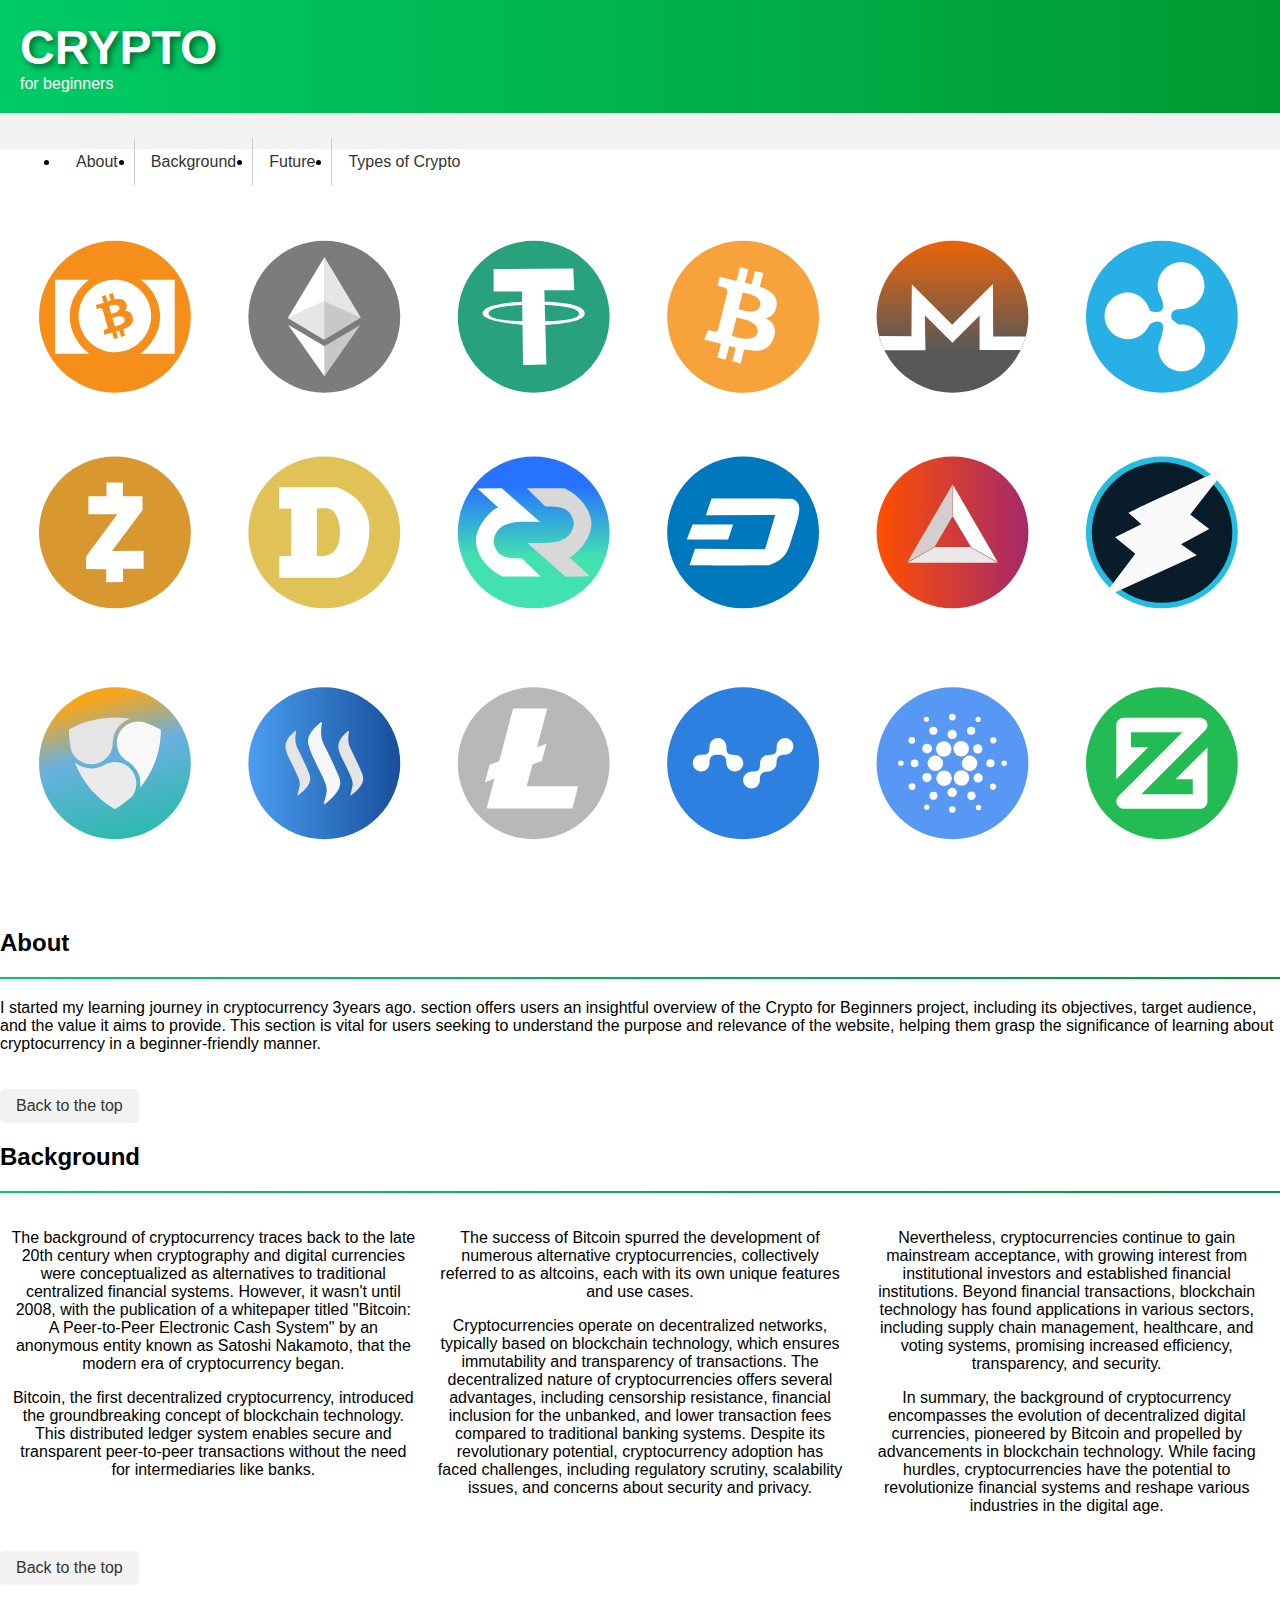
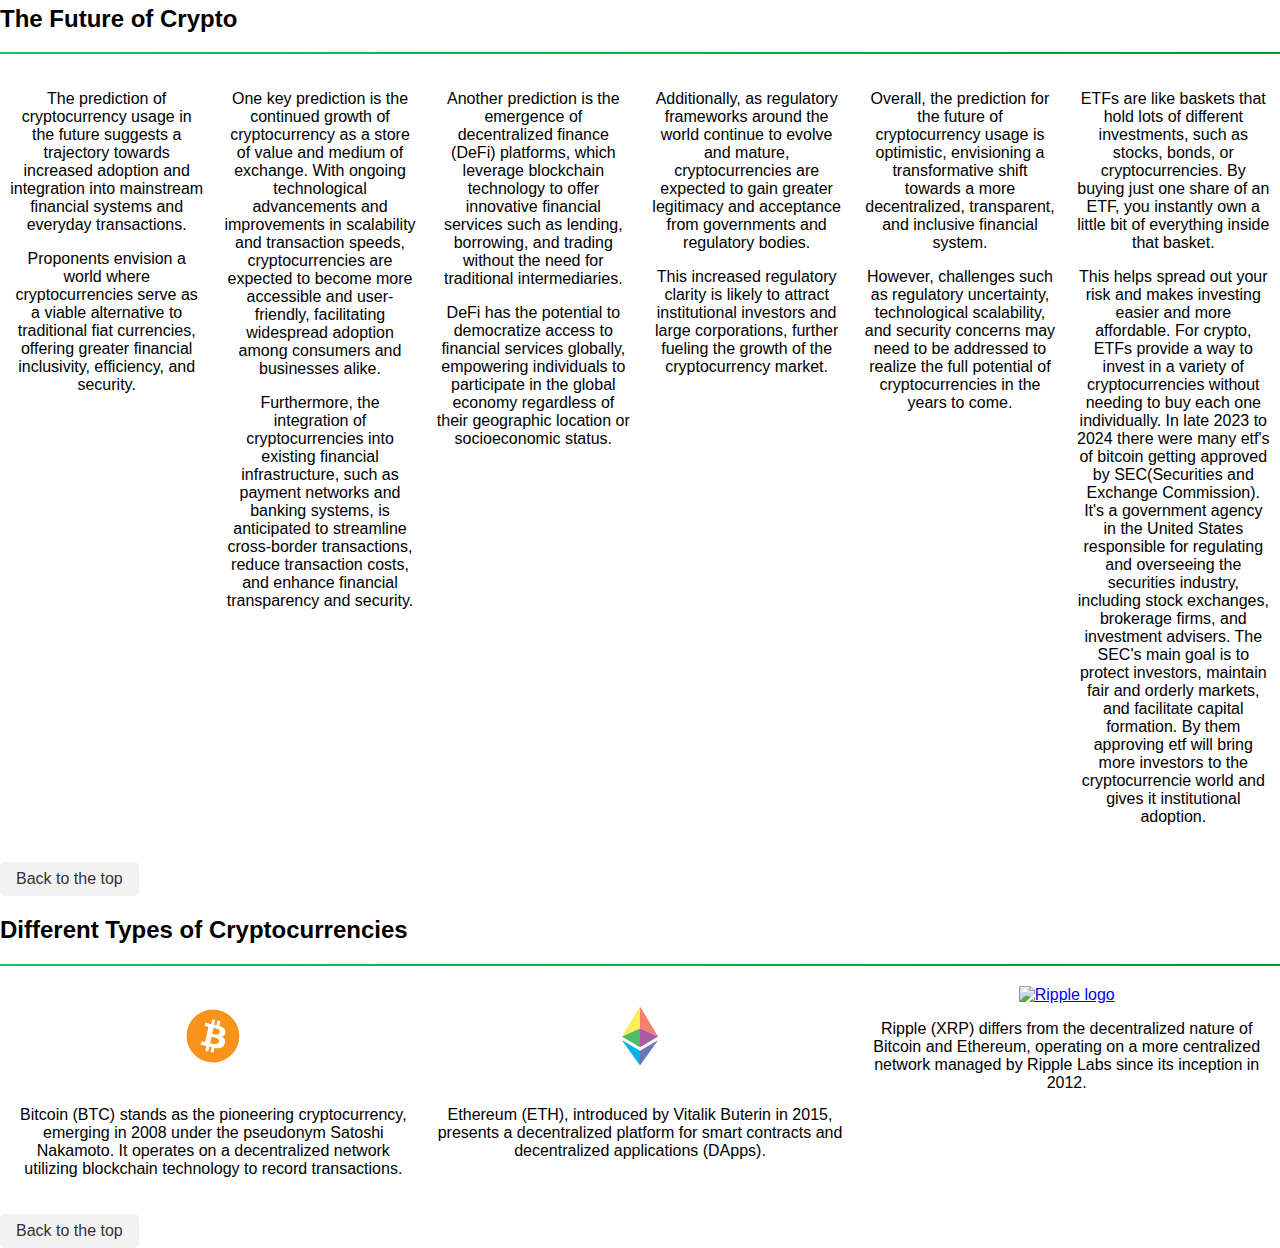
==== assets/index.html @ c7f54eec "Moved file to new folder and changed width and height of 2 images." ====
<!DOCTYPE html>
<html lang="en">
<head>
    <meta charset="UTF-8">
    <meta name="viewport" content="width=device-width, initial-scale=1.0">
    <title>Crypto For beginners</title>
    <link rel="stylesheet" type="text/css" href="styles.css"
</head>
<body>
    <header>
        <div class="headline" title="A quick guide to the world of cryptocurrency">CRYPTO</div>
        <div class="subheadline">for beginners</div>  
    </header>
    <nav>
        <ul>
            <li><a href="#about" title="A little about me">About</a></li>
            <li><a href="#background" title="The origin of crypto">Background</a></li>
            <li><a href="#future" title="The future of Crypto">Future</a></li>
            <li><a href="#types" title="Different types of cryptocurrencies">Types of Crypto</a></li>
          </ul>
    </nav>
    <img src="Cryptocurrenciesmainimage.svg" height="100%" width="100%" alt="Cryptocurrency Bitcoin"> <!--add image -->
  
    <div id="about">
        <h2>About</h2>
        <div class="underline"></div>
        <p>I started my learning journey in cryptocurrency 3years ago. section offers users an insightful overview of the Crypto for Beginners project, including its objectives, target audience, and the value it aims to provide. This section is vital for users seeking to understand the purpose and relevance of the website, helping them grasp the significance of learning about cryptocurrency in a beginner-friendly manner.</p>
        <a href="#" class="back-to-top">Back to the top</a>   
    </div>

    <div id="background">
        <h2>Background</h2>
        <div class="underline"></div>
        <div class="background-text">
          <div>
            <p>The background of cryptocurrency traces back to the late 20th century when cryptography and digital currencies were conceptualized as alternatives to traditional centralized financial systems. However, it wasn't until 2008, with the publication of a whitepaper titled "Bitcoin: A Peer-to-Peer Electronic Cash System" by an anonymous entity known as Satoshi Nakamoto, that the modern era of cryptocurrency began.</p>
            <p>Bitcoin, the first decentralized cryptocurrency, introduced the groundbreaking concept of blockchain technology. This distributed ledger system enables secure and transparent peer-to-peer transactions without the need for intermediaries like banks.</p>
          </div>
          <div>
            <p>The success of Bitcoin spurred the development of numerous alternative cryptocurrencies, collectively referred to as altcoins, each with its own unique features and use cases.</p>
            <p>Cryptocurrencies operate on decentralized networks, typically based on blockchain technology, which ensures immutability and transparency of transactions. The decentralized nature of cryptocurrencies offers several advantages, including censorship resistance, financial inclusion for the unbanked, and lower transaction fees compared to traditional banking systems. Despite its revolutionary potential, cryptocurrency adoption has faced challenges, including regulatory scrutiny, scalability issues, and concerns about security and privacy.</p>
          </div>
          <div>
            <p>Nevertheless, cryptocurrencies continue to gain mainstream acceptance, with growing interest from institutional investors and established financial institutions. Beyond financial transactions, blockchain technology has found applications in various sectors, including supply chain management, healthcare, and voting systems, promising increased efficiency, transparency, and security.</p>
            <p>In summary, the background of cryptocurrency encompasses the evolution of decentralized digital currencies, pioneered by Bitcoin and propelled by advancements in blockchain technology. While facing hurdles, cryptocurrencies have the potential to revolutionize financial systems and reshape various industries in the digital age.</p>
          </div>
        </div>
        <a href="#" class="back-to-top">Back to the top</a>  
    </div>

    <div id="future">
        <h2>The Future of Crypto</h2>
        <div class="underline"></div>
        <div class="background-text"> <!--Minimise text inside paragraphs element.-->
      <div>
        <p>The prediction of cryptocurrency usage in the future suggests a trajectory towards increased adoption and integration into mainstream financial systems and everyday transactions.</p>
        <p>Proponents envision a world where cryptocurrencies serve as a viable alternative to traditional fiat currencies, offering greater financial inclusivity, efficiency, and security.</p>
      </div>
      <div>
        <p>One key prediction is the continued growth of cryptocurrency as a store of value and medium of exchange. With ongoing technological advancements and improvements in scalability and transaction speeds, cryptocurrencies are expected to become more accessible and user-friendly, facilitating widespread adoption among consumers and businesses alike.</p>
        <p>Furthermore, the integration of cryptocurrencies into existing financial infrastructure, such as payment networks and banking systems, is anticipated to streamline cross-border transactions, reduce transaction costs, and enhance financial transparency and security.</p>
      </div>
      <div>
        <p>Another prediction is the emergence of decentralized finance (DeFi) platforms, which leverage blockchain technology to offer innovative financial services such as lending, borrowing, and trading without the need for traditional intermediaries.</p>
        <p>DeFi has the potential to democratize access to financial services globally, empowering individuals to participate in the global economy regardless of their geographic location or socioeconomic status.</p>
      </div>
      <div>
        <p>Additionally, as regulatory frameworks around the world continue to evolve and mature, cryptocurrencies are expected to gain greater legitimacy and acceptance from governments and regulatory bodies.</p>
        <p>This increased regulatory clarity is likely to attract institutional investors and large corporations, further fueling the growth of the cryptocurrency market.</p>
      </div>
      <div>
        <p>Overall, the prediction for the future of cryptocurrency usage is optimistic, envisioning a transformative shift towards a more decentralized, transparent, and inclusive financial system.</p>
        <p>However, challenges such as regulatory uncertainty, technological scalability, and security concerns may need to be addressed to realize the full potential of cryptocurrencies in the years to come.</p>
      </div>
      <div>
        <p>ETFs are like baskets that hold lots of different investments, such as stocks, bonds, or cryptocurrencies. By buying just one share of an ETF, you instantly own a little bit of everything inside that basket.</p>
        <p>This helps spread out your risk and makes investing easier and more affordable. For crypto, ETFs provide a way to invest in a variety of cryptocurrencies without needing to buy each one individually. In late 2023 to 2024 there were many etf's of bitcoin getting approved by SEC(Securities and Exchange Commission). It's a government agency in the United States responsible for regulating and overseeing the securities industry, including stock exchanges, brokerage firms, and investment advisers. The SEC's main goal is to protect investors, maintain fair and orderly markets, and facilitate capital formation. By them approving etf will bring more investors to the cryptocurrencie world and gives it institutional adoption.</p>
        </div>
        </div>
        <a href="#" class="back-to-top">Back to the top</a>
    </div>

    <div id="types">
        <h2>Different Types of Cryptocurrencies</h2>
        <div class="underline"></div>
        <div class="background-text">
          <div>
            <a href="https://bitcoin.org/en/" target="_blank"> <!-- add bitcoin link-->
              <img src="bitcoinlogo.svg" width="100" height="100" alt="Bitcoin logo"> <!--add image of btc-->
            </a>
            <p>Bitcoin (BTC) stands as the pioneering cryptocurrency, emerging in 2008 under the pseudonym Satoshi Nakamoto. It operates on a decentralized network utilizing blockchain technology to record transactions.</p>
          </div>
          <div>
            <a href="https://ethereum.org/en/" target="_blank"> <!--add link to ethereum-->
              <img src="ethereumlogo.svg" width="100" height="100" alt="Ethereum logo"> <!-- add image of ether-->
            </a>
            <p>Ethereum (ETH), introduced by Vitalik Buterin in 2015, presents a decentralized platform for smart contracts and decentralized applications (DApps).</p>
          </div>
          <div>
            <a href="https://ripple.com" target="_blank"> <!-- add ripple link-->
              <img src="https://cryptologos.cc/logos/xrp-xrp-logo.svg?v=029" width="60" height="100" alt="Ripple logo"> <!--add image of ripple-->
            </a>
            <p>Ripple (XRP) differs from the decentralized nature of Bitcoin and Ethereum, operating on a more centralized network managed by Ripple Labs since its inception in 2012.</p>
          </div>
        </div>
        <a href="#" class="back-to-top">Back to the top</a>   
    </div>
    
</body>
</html>
---- assets/styles.css ----
body {
    margin: 0;
    padding: 0;
    font-family: Arial, sans-serif;
 }

 header {
    background:linear-gradient(to right,#00cc66, #009933);
    color:white;
    text-align:left;
    padding:20px;
  }

.headline{
    font-size:48px;
    font-weight:bold;
    text-shadow:3px 3px 6px rgba(0,0,0,0.5);
  }

 .headline:hover::after{
    content: attr(title);
    display: block;
    position: absolute;
    background: rgba(0, 0, 0, 0.8);
    color: #fff;
    padding: 5px;
    border-radius: 5px;
    z-index: 1;
    bottom: 0;
    left: 50%;
    transform: translateX(-50%);
  }

  subheadline{
    font-size:16px;
    font-weight:bold;
    text-transform:lowercase;
    text-shadow: 2px 2px 4px rgba(0, 0, 0, 0.5);
  }

  nav {
    background-color: #f2f2f2;
    padding: 10px 20px;
  }

  nav li {
    float: left;
  }

  nav li a {
    display: block;
    color: #333;
    text-align: center;
    padding: 14px 16px;
    text-decoration: none;
    border-right: 1px solid #ccc;
  }

  nav li:last-child a {
    border-right: none;
  }

  nav li a::after {
    content: attr(title);
    display: none;
    position: absolute;
    background: rgba(0, 0, 0, 0.8);
    color: #fff;
    padding: 5px;
    border-radius: 5px;
    z-index: 1;
  }

  nav li a:hover::after {
    display: block;
  }

  .page-area {
    padding: 20px;
    background-color: #f9f9f9;
  }

  .page-area h2 {
    font-size: 24px;
    color: #333; 
  }

  .page-area p {
    font-size: 16px;
    color: #555; 
  }

  .back-to-top {
    display: inline-block;
    text-align: center;
    padding: 8px 16px;
    background-color: #f2f2f2;
    color: #333;
    text-decoration: none;
    margin-top: 20px;
    border-radius: 5px;
    transition: background-color 0.3s ease;
  }

  .back-to-top:hover {
    background-color: #e0e0e0;
  }

  .background-text {
    display: flex;
    justify-content: space-between;
  }

  .background-text div {
    flex: 1; 
    padding: 0 10px; 
    text-align: center; 
  }

  .underline {
    height: 2px;
    width: 100%;
    background: linear-gradient(to right, #00cc66, #009933); 
    margin-bottom: 20px;  
  }

  .page-area p {
    text-align: left;
  }

  .crypto-image {
    display: block;
    margin: 20px auto;
    max-width: 100%;
  }
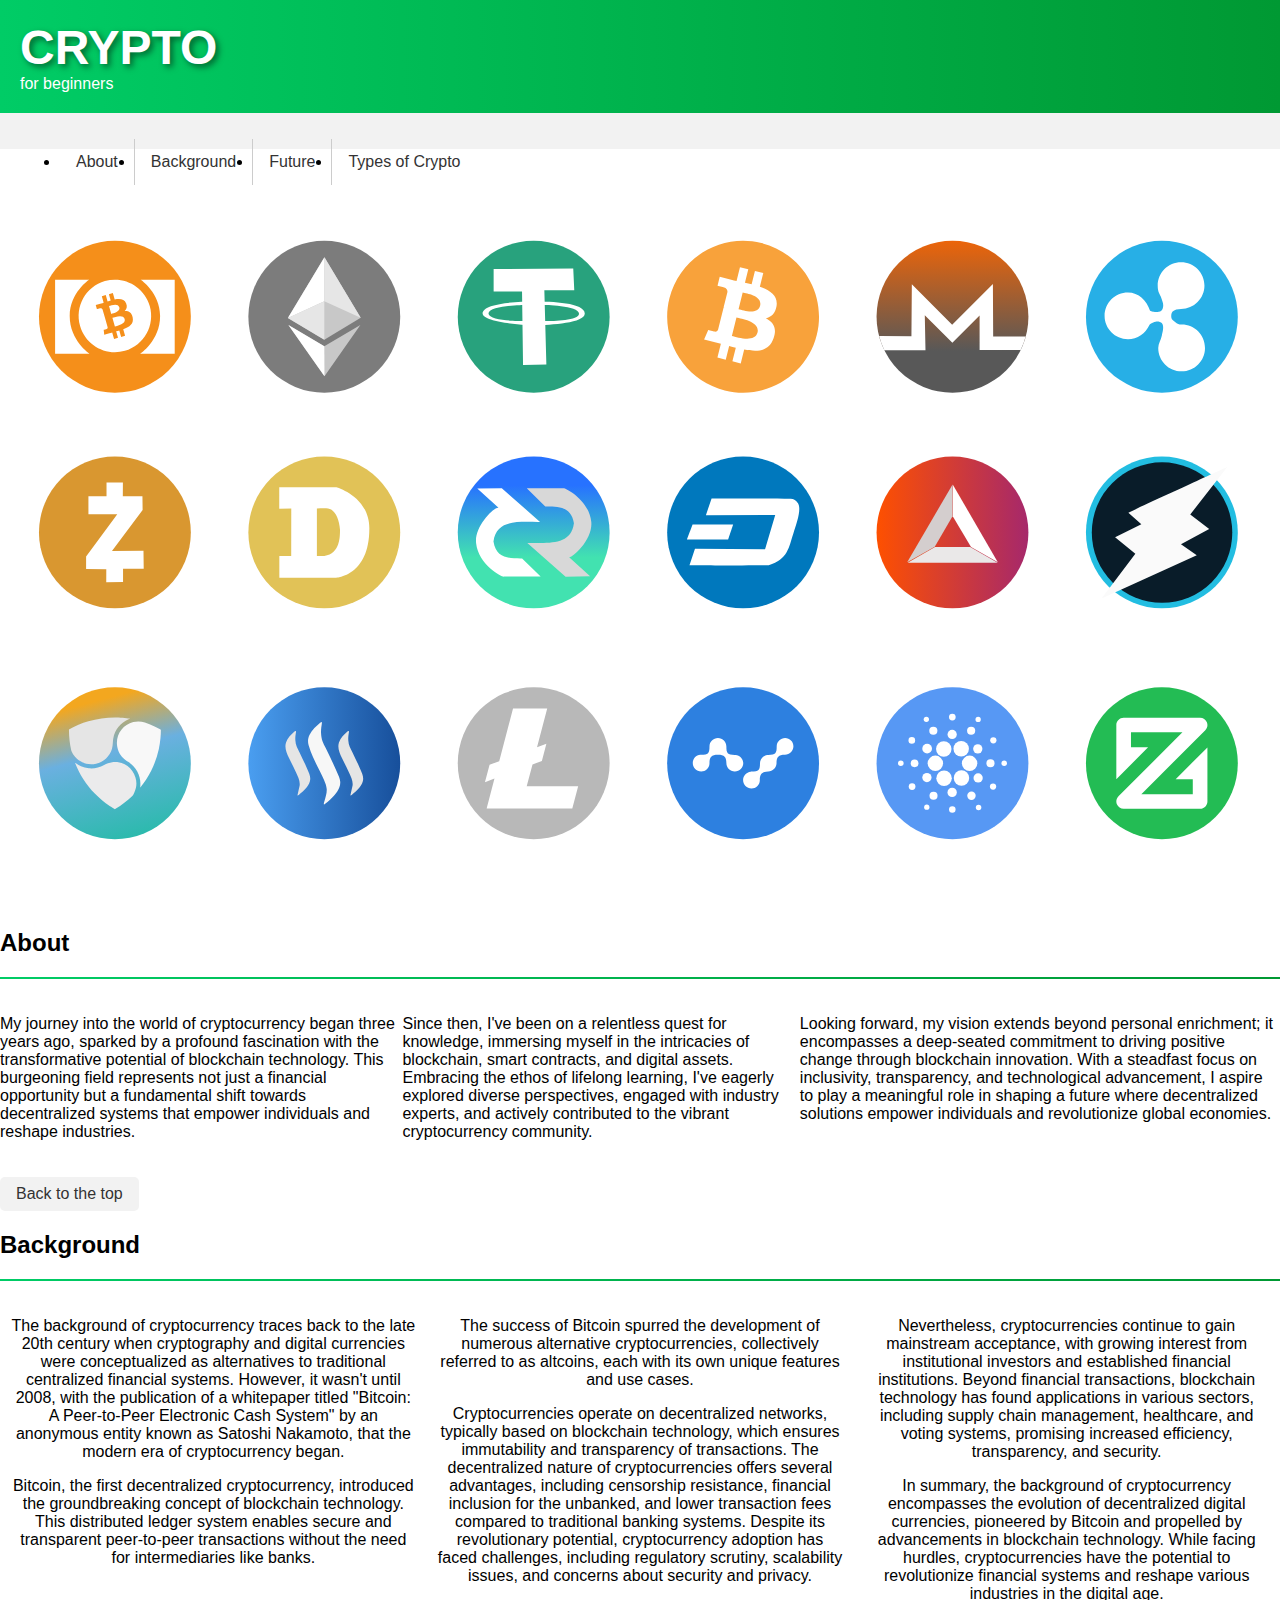
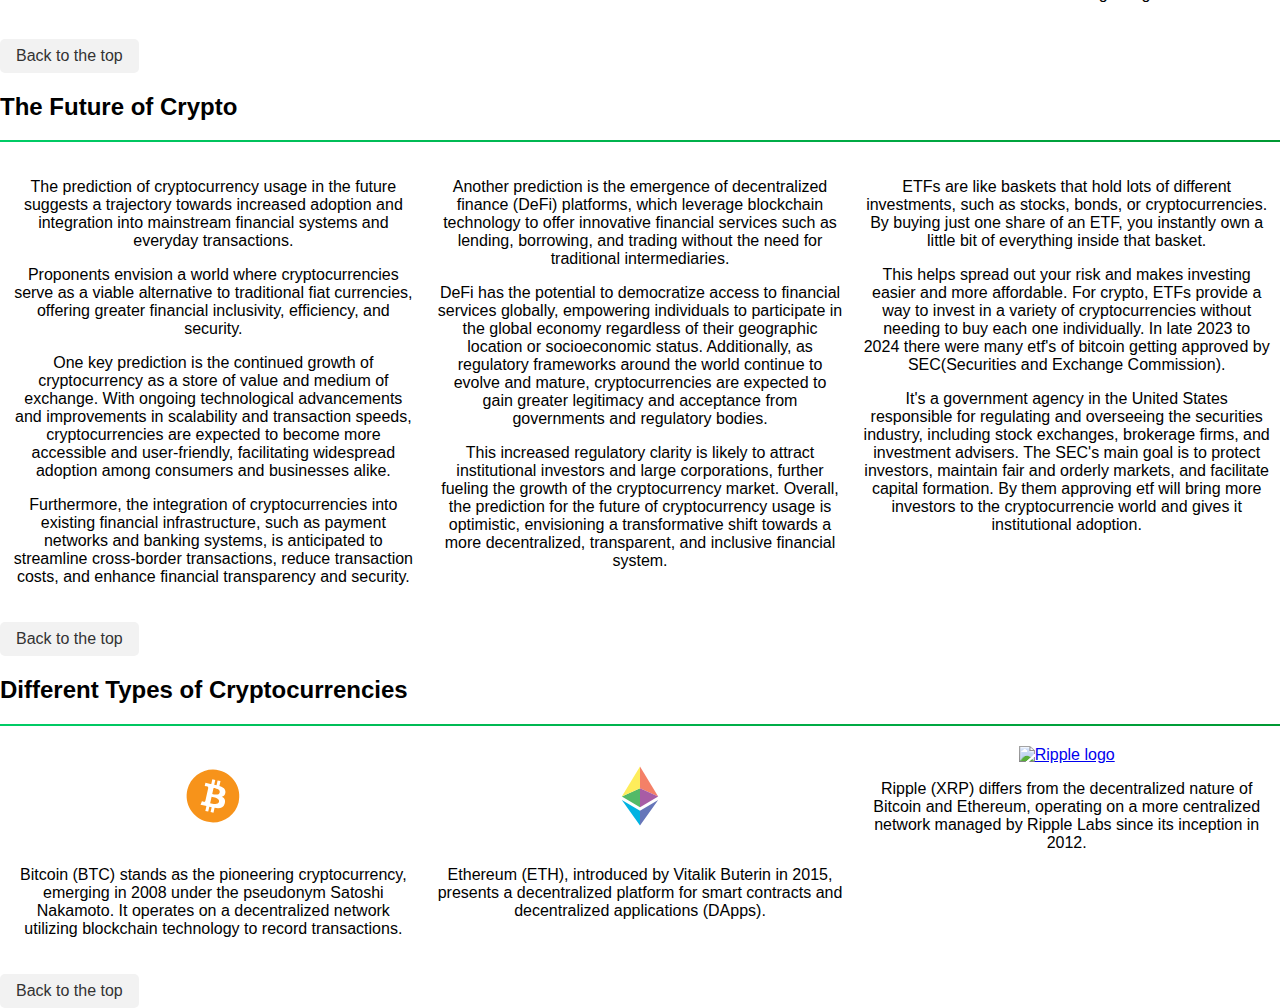
==== commit dc40053d: "Redacted the text in the Future section, turning them into 3 paragraphs inside div element. Added mo" ====
--- a/assets/index.html
+++ b/assets/index.html
@@ -1,110 +1,196 @@
 <!DOCTYPE html>
 <html lang="en">
+
 <head>
-    <meta charset="UTF-8">
-    <meta name="viewport" content="width=device-width, initial-scale=1.0">
-    <title>Crypto For beginners</title>
-    <link rel="stylesheet" type="text/css" href="styles.css"
-</head>
+  <meta charset="UTF-8" />
+  <meta name="viewport" content="width=device-width, initial-scale=1.0" />
+  <title>Crypto For beginners</title>
+  <link rel="stylesheet" type="text/css" href="styles.css" </head>
+
 <body>
-    <header>
-        <div class="headline" title="A quick guide to the world of cryptocurrency">CRYPTO</div>
-        <div class="subheadline">for beginners</div>  
-    </header>
-    <nav>
-        <ul>
-            <li><a href="#about" title="A little about me">About</a></li>
-            <li><a href="#background" title="The origin of crypto">Background</a></li>
-            <li><a href="#future" title="The future of Crypto">Future</a></li>
-            <li><a href="#types" title="Different types of cryptocurrencies">Types of Crypto</a></li>
-          </ul>
-    </nav>
-    <img src="Cryptocurrenciesmainimage.svg" height="100%" width="100%" alt="Cryptocurrency Bitcoin"> <!--add image -->
-  
-    <div id="about">
-        <h2>About</h2>
-        <div class="underline"></div>
-        <p>I started my learning journey in cryptocurrency 3years ago. section offers users an insightful overview of the Crypto for Beginners project, including its objectives, target audience, and the value it aims to provide. This section is vital for users seeking to understand the purpose and relevance of the website, helping them grasp the significance of learning about cryptocurrency in a beginner-friendly manner.</p>
-        <a href="#" class="back-to-top">Back to the top</a>   
+  <header>
+    <div class="headline" title="A quick guide to the world of cryptocurrency">
+      CRYPTO
     </div>
+    <div class="subheadline">for beginners</div>
+  </header>
+  <nav>
+    <ul>
+      <li><a href="#about" title="A little about me">About</a></li>
+      <li>
+        <a href="#background" title="The origin of crypto">Background</a>
+      </li>
+      <li><a href="#future" title="The future of Crypto">Future</a></li>
+      <li>
+        <a href="#types" title="Different types of cryptocurrencies">Types of Crypto</a></li>
+      </li>
+    </ul>
+  </nav>
+  <img src="Cryptocurrenciesmainimage.svg" height="100%" width="100%" alt="Cryptocurrency Bitcoin" />
 
-    <div id="background">
-        <h2>Background</h2>
-        <div class="underline"></div>
-        <div class="background-text">
-          <div>
-            <p>The background of cryptocurrency traces back to the late 20th century when cryptography and digital currencies were conceptualized as alternatives to traditional centralized financial systems. However, it wasn't until 2008, with the publication of a whitepaper titled "Bitcoin: A Peer-to-Peer Electronic Cash System" by an anonymous entity known as Satoshi Nakamoto, that the modern era of cryptocurrency began.</p>
-            <p>Bitcoin, the first decentralized cryptocurrency, introduced the groundbreaking concept of blockchain technology. This distributed ledger system enables secure and transparent peer-to-peer transactions without the need for intermediaries like banks.</p>
-          </div>
-          <div>
-            <p>The success of Bitcoin spurred the development of numerous alternative cryptocurrencies, collectively referred to as altcoins, each with its own unique features and use cases.</p>
-            <p>Cryptocurrencies operate on decentralized networks, typically based on blockchain technology, which ensures immutability and transparency of transactions. The decentralized nature of cryptocurrencies offers several advantages, including censorship resistance, financial inclusion for the unbanked, and lower transaction fees compared to traditional banking systems. Despite its revolutionary potential, cryptocurrency adoption has faced challenges, including regulatory scrutiny, scalability issues, and concerns about security and privacy.</p>
-          </div>
-          <div>
-            <p>Nevertheless, cryptocurrencies continue to gain mainstream acceptance, with growing interest from institutional investors and established financial institutions. Beyond financial transactions, blockchain technology has found applications in various sectors, including supply chain management, healthcare, and voting systems, promising increased efficiency, transparency, and security.</p>
-            <p>In summary, the background of cryptocurrency encompasses the evolution of decentralized digital currencies, pioneered by Bitcoin and propelled by advancements in blockchain technology. While facing hurdles, cryptocurrencies have the potential to revolutionize financial systems and reshape various industries in the digital age.</p>
-          </div>
-        </div>
-        <a href="#" class="back-to-top">Back to the top</a>  
+  <section id="about">
+    <h2>About</h2>
+    <div class="underline"></div>
+    <div class="background-text">
+      <p>My journey into the world of cryptocurrency began three years ago, sparked by a profound fascination with the
+        transformative potential of blockchain technology. This burgeoning field represents not just a financial
+        opportunity but a fundamental shift towards decentralized systems that empower individuals and reshape
+        industries.</p>
+      <p>Since then, I've been on a relentless quest for knowledge, immersing myself in the intricacies of blockchain,
+        smart contracts, and digital assets. Embracing the ethos of lifelong learning, I've eagerly explored diverse
+        perspectives, engaged with industry experts, and actively contributed to the vibrant cryptocurrency community.
+      </p>
+      <p>Looking forward, my vision extends beyond personal enrichment; it encompasses a deep-seated commitment to
+        driving positive change through blockchain innovation. With a steadfast focus on inclusivity, transparency, and
+        technological advancement, I aspire to play a meaningful role in shaping a future where decentralized solutions
+        empower individuals and revolutionize global economies.</p>
     </div>
+    <a href="#" class="back-to-top">Back to the top</a>
+  </section>
 
-    <div id="future">
-        <h2>The Future of Crypto</h2>
-        <div class="underline"></div>
-        <div class="background-text"> <!--Minimise text inside paragraphs element.-->
+  <section id="background">
+    <h2>Background</h2>
+    <div class="underline"></div>
+    <div class="background-text">
       <div>
-        <p>The prediction of cryptocurrency usage in the future suggests a trajectory towards increased adoption and integration into mainstream financial systems and everyday transactions.</p>
-        <p>Proponents envision a world where cryptocurrencies serve as a viable alternative to traditional fiat currencies, offering greater financial inclusivity, efficiency, and security.</p>
+        <p>
+          The background of cryptocurrency traces back to the late 20th
+          century when cryptography and digital currencies were conceptualized
+          as alternatives to traditional centralized financial systems.
+          However, it wasn't until 2008, with the publication of a whitepaper
+          titled "Bitcoin: A Peer-to-Peer Electronic Cash System" by an
+          anonymous entity known as Satoshi Nakamoto, that the modern era of
+          cryptocurrency began.
+        </p>
+        <p>
+          Bitcoin, the first decentralized cryptocurrency, introduced the
+          groundbreaking concept of blockchain technology. This distributed
+          ledger system enables secure and transparent peer-to-peer
+          transactions without the need for intermediaries like banks.
+        </p>
       </div>
       <div>
-        <p>One key prediction is the continued growth of cryptocurrency as a store of value and medium of exchange. With ongoing technological advancements and improvements in scalability and transaction speeds, cryptocurrencies are expected to become more accessible and user-friendly, facilitating widespread adoption among consumers and businesses alike.</p>
-        <p>Furthermore, the integration of cryptocurrencies into existing financial infrastructure, such as payment networks and banking systems, is anticipated to streamline cross-border transactions, reduce transaction costs, and enhance financial transparency and security.</p>
+        <p>
+          The success of Bitcoin spurred the development of numerous
+          alternative cryptocurrencies, collectively referred to as altcoins,
+          each with its own unique features and use cases.
+        </p>
+        <p>
+          Cryptocurrencies operate on decentralized networks, typically based
+          on blockchain technology, which ensures immutability and
+          transparency of transactions. The decentralized nature of
+          cryptocurrencies offers several advantages, including censorship
+          resistance, financial inclusion for the unbanked, and lower
+          transaction fees compared to traditional banking systems. Despite
+          its revolutionary potential, cryptocurrency adoption has faced
+          challenges, including regulatory scrutiny, scalability issues, and
+          concerns about security and privacy.
+        </p>
       </div>
       <div>
-        <p>Another prediction is the emergence of decentralized finance (DeFi) platforms, which leverage blockchain technology to offer innovative financial services such as lending, borrowing, and trading without the need for traditional intermediaries.</p>
-        <p>DeFi has the potential to democratize access to financial services globally, empowering individuals to participate in the global economy regardless of their geographic location or socioeconomic status.</p>
+        <p>
+          Nevertheless, cryptocurrencies continue to gain mainstream
+          acceptance, with growing interest from institutional investors and
+          established financial institutions. Beyond financial transactions,
+          blockchain technology has found applications in various sectors,
+          including supply chain management, healthcare, and voting systems,
+          promising increased efficiency, transparency, and security.
+        </p>
+        <p>
+          In summary, the background of cryptocurrency encompasses the
+          evolution of decentralized digital currencies, pioneered by Bitcoin
+          and propelled by advancements in blockchain technology. While facing
+          hurdles, cryptocurrencies have the potential to revolutionize
+          financial systems and reshape various industries in the digital age.
+        </p>
+      </div>
+    </div>
+    <a href="#" class="back-to-top">Back to the top</a>
+  </section>
+
+  <section id="future">
+    <h2>The Future of Crypto</h2>
+    <div class="underline"></div>
+    <div class="background-text">
+      <div>
+        <p>The prediction of cryptocurrency usage in the future suggests a trajectory towards increased adoption and
+          integration into mainstream financial systems and everyday transactions.</p>
+        <p>Proponents envision a world where cryptocurrencies serve as a viable alternative to traditional fiat
+          currencies, offering greater financial inclusivity, efficiency, and security.</p>
+        <p>One key prediction is the continued growth of cryptocurrency as a store of value and medium of exchange. With
+          ongoing technological advancements and improvements in scalability and transaction speeds, cryptocurrencies
+          are expected to become more accessible and user-friendly, facilitating widespread adoption among consumers and
+          businesses alike.</p>
+        <p>Furthermore, the integration of cryptocurrencies into existing financial infrastructure, such as payment
+          networks and banking systems, is anticipated to streamline cross-border transactions, reduce transaction
+          costs, and enhance financial transparency and security.</p>
       </div>
       <div>
-        <p>Additionally, as regulatory frameworks around the world continue to evolve and mature, cryptocurrencies are expected to gain greater legitimacy and acceptance from governments and regulatory bodies.</p>
-        <p>This increased regulatory clarity is likely to attract institutional investors and large corporations, further fueling the growth of the cryptocurrency market.</p>
+        <p>Another prediction is the emergence of decentralized finance (DeFi) platforms, which leverage blockchain
+          technology to offer innovative financial services such as lending, borrowing, and trading without the need for
+          traditional intermediaries.</p>
+        <p>DeFi has the potential to democratize access to financial services globally, empowering individuals to
+          participate in the global economy regardless of their geographic location or socioeconomic status.
+          Additionally, as regulatory frameworks around the world continue to evolve and mature, cryptocurrencies are
+          expected to gain greater legitimacy and acceptance from governments and regulatory bodies.</p>
+        <p>This increased regulatory clarity is likely to attract institutional investors and large corporations,
+          further fueling the growth of the cryptocurrency market. Overall, the prediction for the future of
+          cryptocurrency usage is optimistic, envisioning a transformative shift towards a more decentralized,
+          transparent, and inclusive financial system.</p>
       </div>
       <div>
-        <p>Overall, the prediction for the future of cryptocurrency usage is optimistic, envisioning a transformative shift towards a more decentralized, transparent, and inclusive financial system.</p>
-        <p>However, challenges such as regulatory uncertainty, technological scalability, and security concerns may need to be addressed to realize the full potential of cryptocurrencies in the years to come.</p>
+        <p>ETFs are like baskets that hold lots of different investments, such as stocks, bonds, or cryptocurrencies. By
+          buying just one share of an ETF, you instantly own a little bit of everything inside that basket.</p>
+        <p>This helps spread out your risk and makes investing easier and more affordable. For crypto, ETFs provide a
+          way to invest in a variety of cryptocurrencies without needing to buy each one individually. In late 2023 to
+          2024 there were many etf's of bitcoin getting approved by SEC(Securities and Exchange Commission).</p>
+        <p>It's a government agency in the United States responsible for regulating and overseeing the securities
+          industry, including stock exchanges, brokerage firms, and investment advisers. The SEC's main goal is to
+          protect investors, maintain fair and orderly markets, and facilitate capital formation. By them approving etf
+          will bring more investors to the cryptocurrencie world and gives it institutional adoption.</p>
+      </div>
+    </div>
+    <a href="#" class="back-to-top">Back to the top</a>
+  </section>
+
+  <section id="types">
+    <h2>Different Types of Cryptocurrencies</h2>
+    <div class="underline"></div>
+    <div class="background-text">
+      <div>
+        <a href="https://bitcoin.org/en/" target="_blank">
+          <img src="bitcoinlogo.svg" width="100" height="100" alt="Bitcoin logo" />
+        </a>
+        <p>
+          Bitcoin (BTC) stands as the pioneering cryptocurrency, emerging in
+          2008 under the pseudonym Satoshi Nakamoto. It operates on a
+          decentralized network utilizing blockchain technology to record
+          transactions.
+        </p>
       </div>
       <div>
-        <p>ETFs are like baskets that hold lots of different investments, such as stocks, bonds, or cryptocurrencies. By buying just one share of an ETF, you instantly own a little bit of everything inside that basket.</p>
-        <p>This helps spread out your risk and makes investing easier and more affordable. For crypto, ETFs provide a way to invest in a variety of cryptocurrencies without needing to buy each one individually. In late 2023 to 2024 there were many etf's of bitcoin getting approved by SEC(Securities and Exchange Commission). It's a government agency in the United States responsible for regulating and overseeing the securities industry, including stock exchanges, brokerage firms, and investment advisers. The SEC's main goal is to protect investors, maintain fair and orderly markets, and facilitate capital formation. By them approving etf will bring more investors to the cryptocurrencie world and gives it institutional adoption.</p>
-        </div>
-        </div>
-        <a href="#" class="back-to-top">Back to the top</a>
+        <a href="https://ethereum.org/en/" target="_blank">
+          <img src="ethereumlogo.svg" width="100" height="100" alt="Ethereum logo" />
+        </a>
+        <p>
+          Ethereum (ETH), introduced by Vitalik Buterin in 2015, presents a
+          decentralized platform for smart contracts and decentralized
+          applications (DApps).
+        </p>
+      </div>
+      <div>
+        <a href="https://ripple.com" target="_blank">
+          <img src="https://cryptologos.cc/logos/xrp-xrp-logo.svg?v=029" width="60" height="100" alt="Ripple logo" />
+        </a>
+        <p>
+          Ripple (XRP) differs from the decentralized nature of Bitcoin and
+          Ethereum, operating on a more centralized network managed by Ripple
+          Labs since its inception in 2012.
+        </p>
+      </div>
     </div>
+    <a href="#" class="back-to-top">Back to the top</a>
+  </section>
+</body>
 
-    <div id="types">
-        <h2>Different Types of Cryptocurrencies</h2>
-        <div class="underline"></div>
-        <div class="background-text">
-          <div>
-            <a href="https://bitcoin.org/en/" target="_blank"> <!-- add bitcoin link-->
-              <img src="bitcoinlogo.svg" width="100" height="100" alt="Bitcoin logo"> <!--add image of btc-->
-            </a>
-            <p>Bitcoin (BTC) stands as the pioneering cryptocurrency, emerging in 2008 under the pseudonym Satoshi Nakamoto. It operates on a decentralized network utilizing blockchain technology to record transactions.</p>
-          </div>
-          <div>
-            <a href="https://ethereum.org/en/" target="_blank"> <!--add link to ethereum-->
-              <img src="ethereumlogo.svg" width="100" height="100" alt="Ethereum logo"> <!-- add image of ether-->
-            </a>
-            <p>Ethereum (ETH), introduced by Vitalik Buterin in 2015, presents a decentralized platform for smart contracts and decentralized applications (DApps).</p>
-          </div>
-          <div>
-            <a href="https://ripple.com" target="_blank"> <!-- add ripple link-->
-              <img src="https://cryptologos.cc/logos/xrp-xrp-logo.svg?v=029" width="60" height="100" alt="Ripple logo"> <!--add image of ripple-->
-            </a>
-            <p>Ripple (XRP) differs from the decentralized nature of Bitcoin and Ethereum, operating on a more centralized network managed by Ripple Labs since its inception in 2012.</p>
-          </div>
-        </div>
-        <a href="#" class="back-to-top">Back to the top</a>   
-    </div>
-    
-</body>
 </html>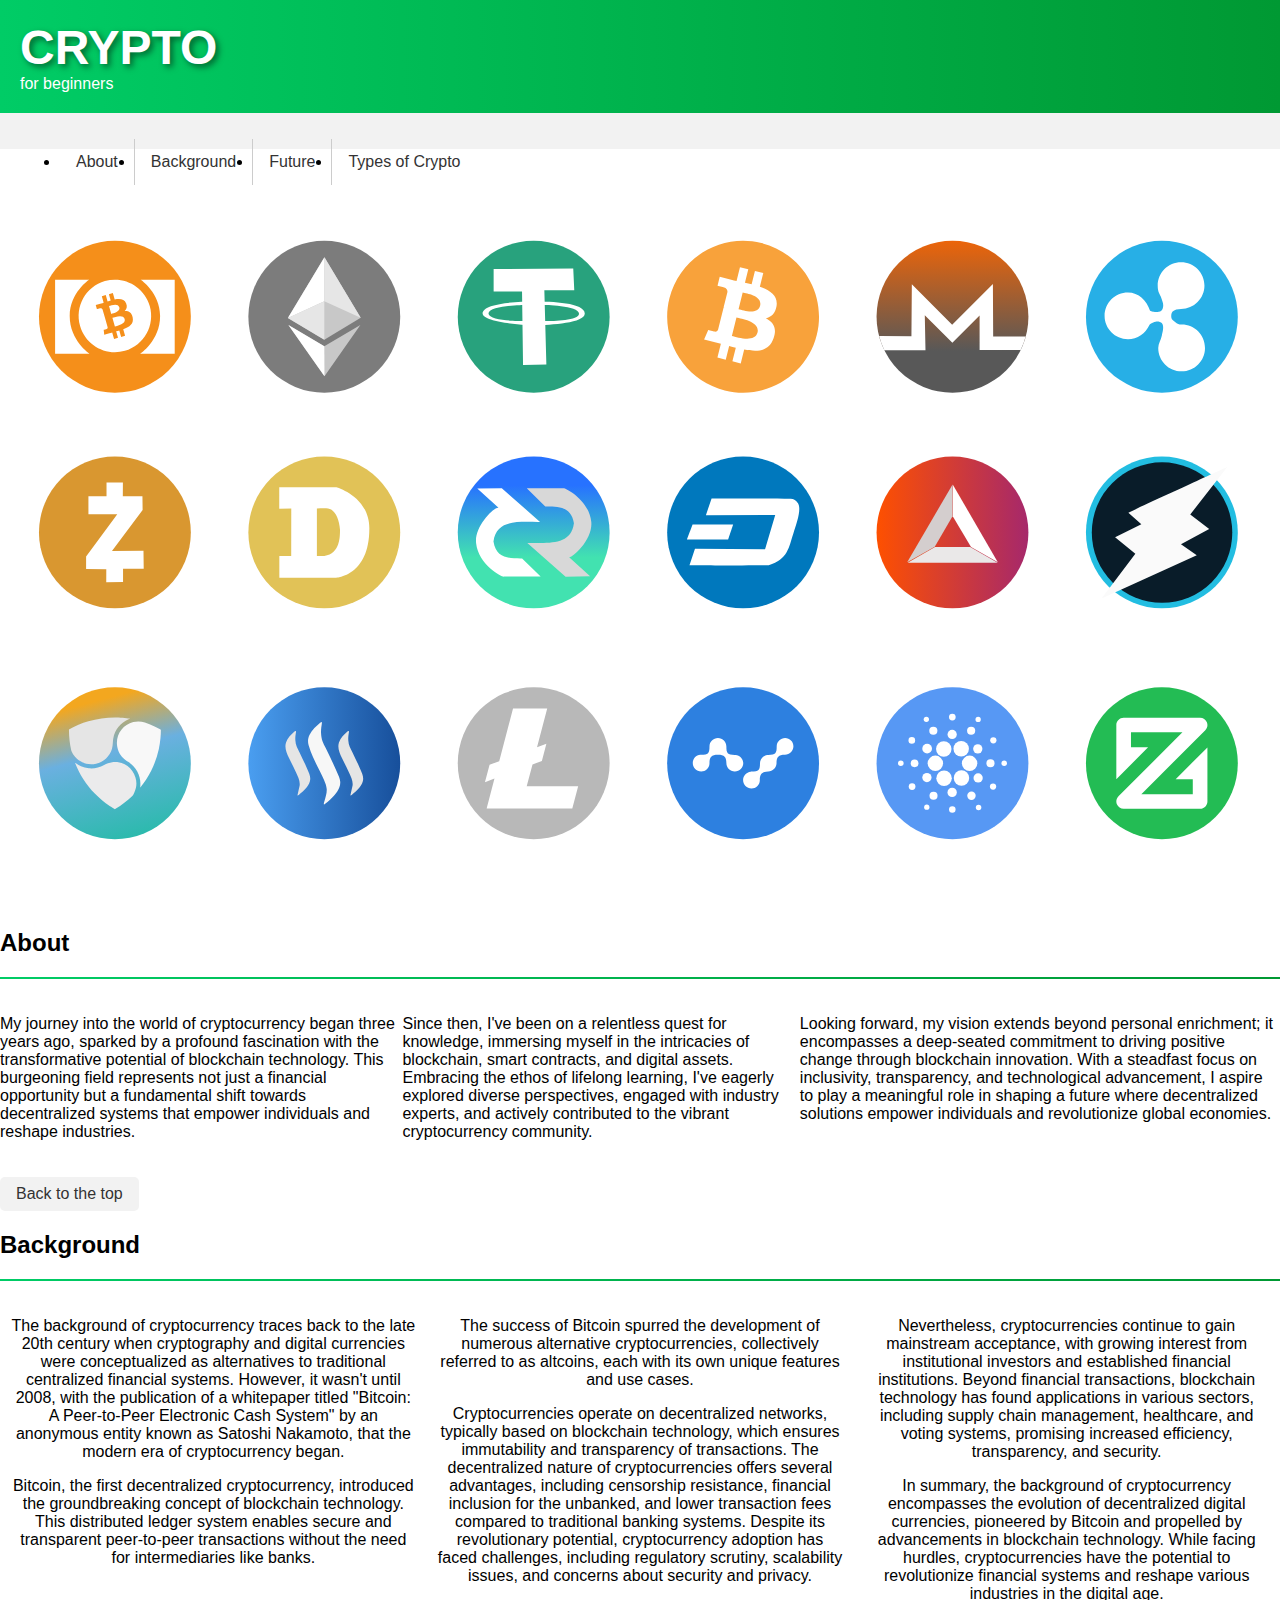
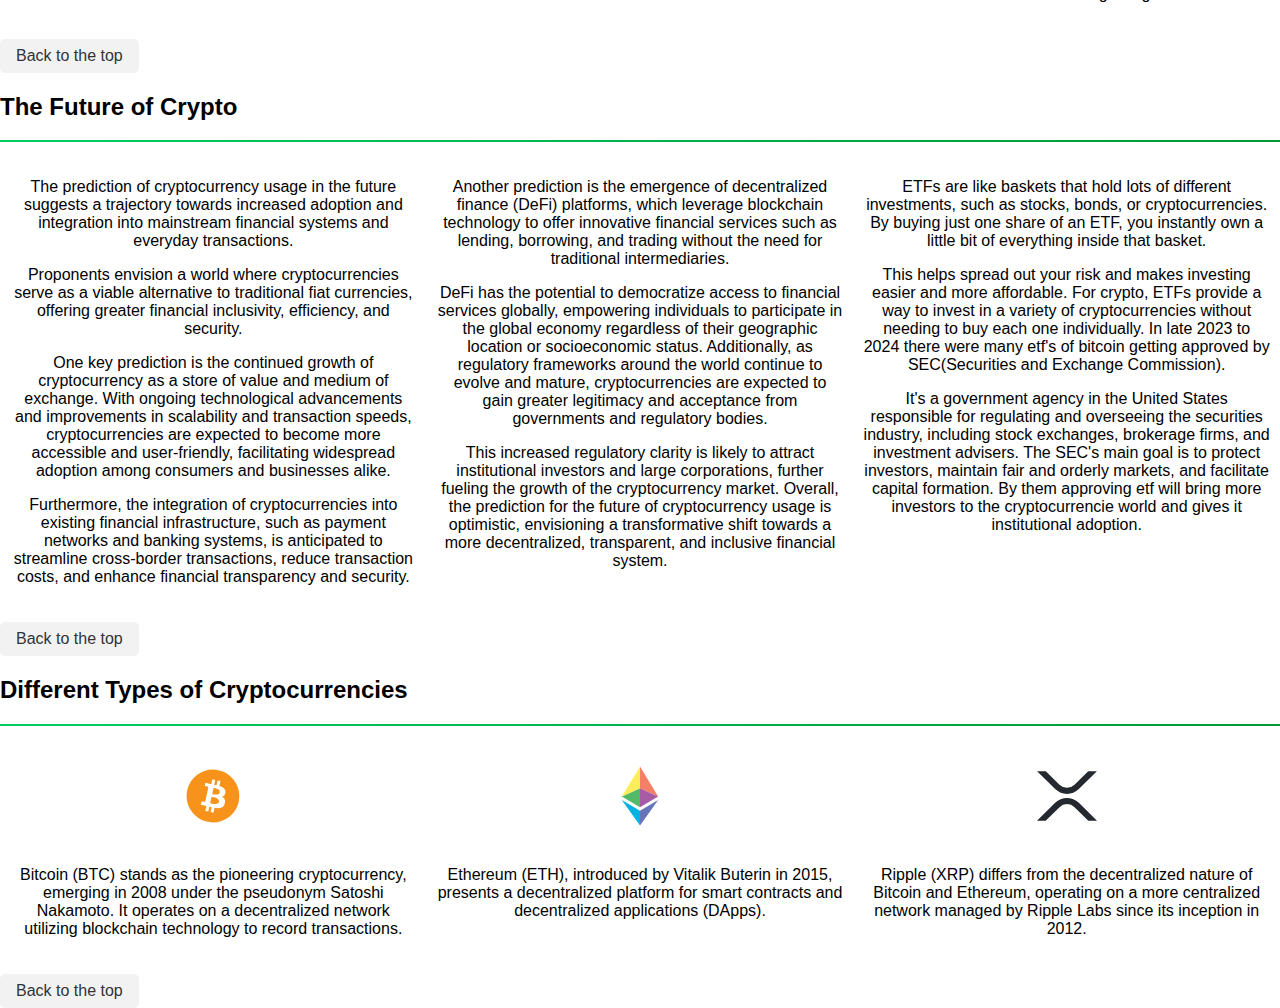
==== commit 97da80c6: "Changed the xrp logo that had an url as source. Found a logo that i could download and upload to my " ====
--- a/assets/index.html
+++ b/assets/index.html
@@ -180,7 +180,7 @@
       </div>
       <div>
         <a href="https://ripple.com" target="_blank">
-          <img src="https://cryptologos.cc/logos/xrp-xrp-logo.svg?v=029" width="60" height="100" alt="Ripple logo" />
+          <img src="xrplogo.svg" width="60" height="100" alt="Ripple logo" />
         </a>
         <p>
           Ripple (XRP) differs from the decentralized nature of Bitcoin and
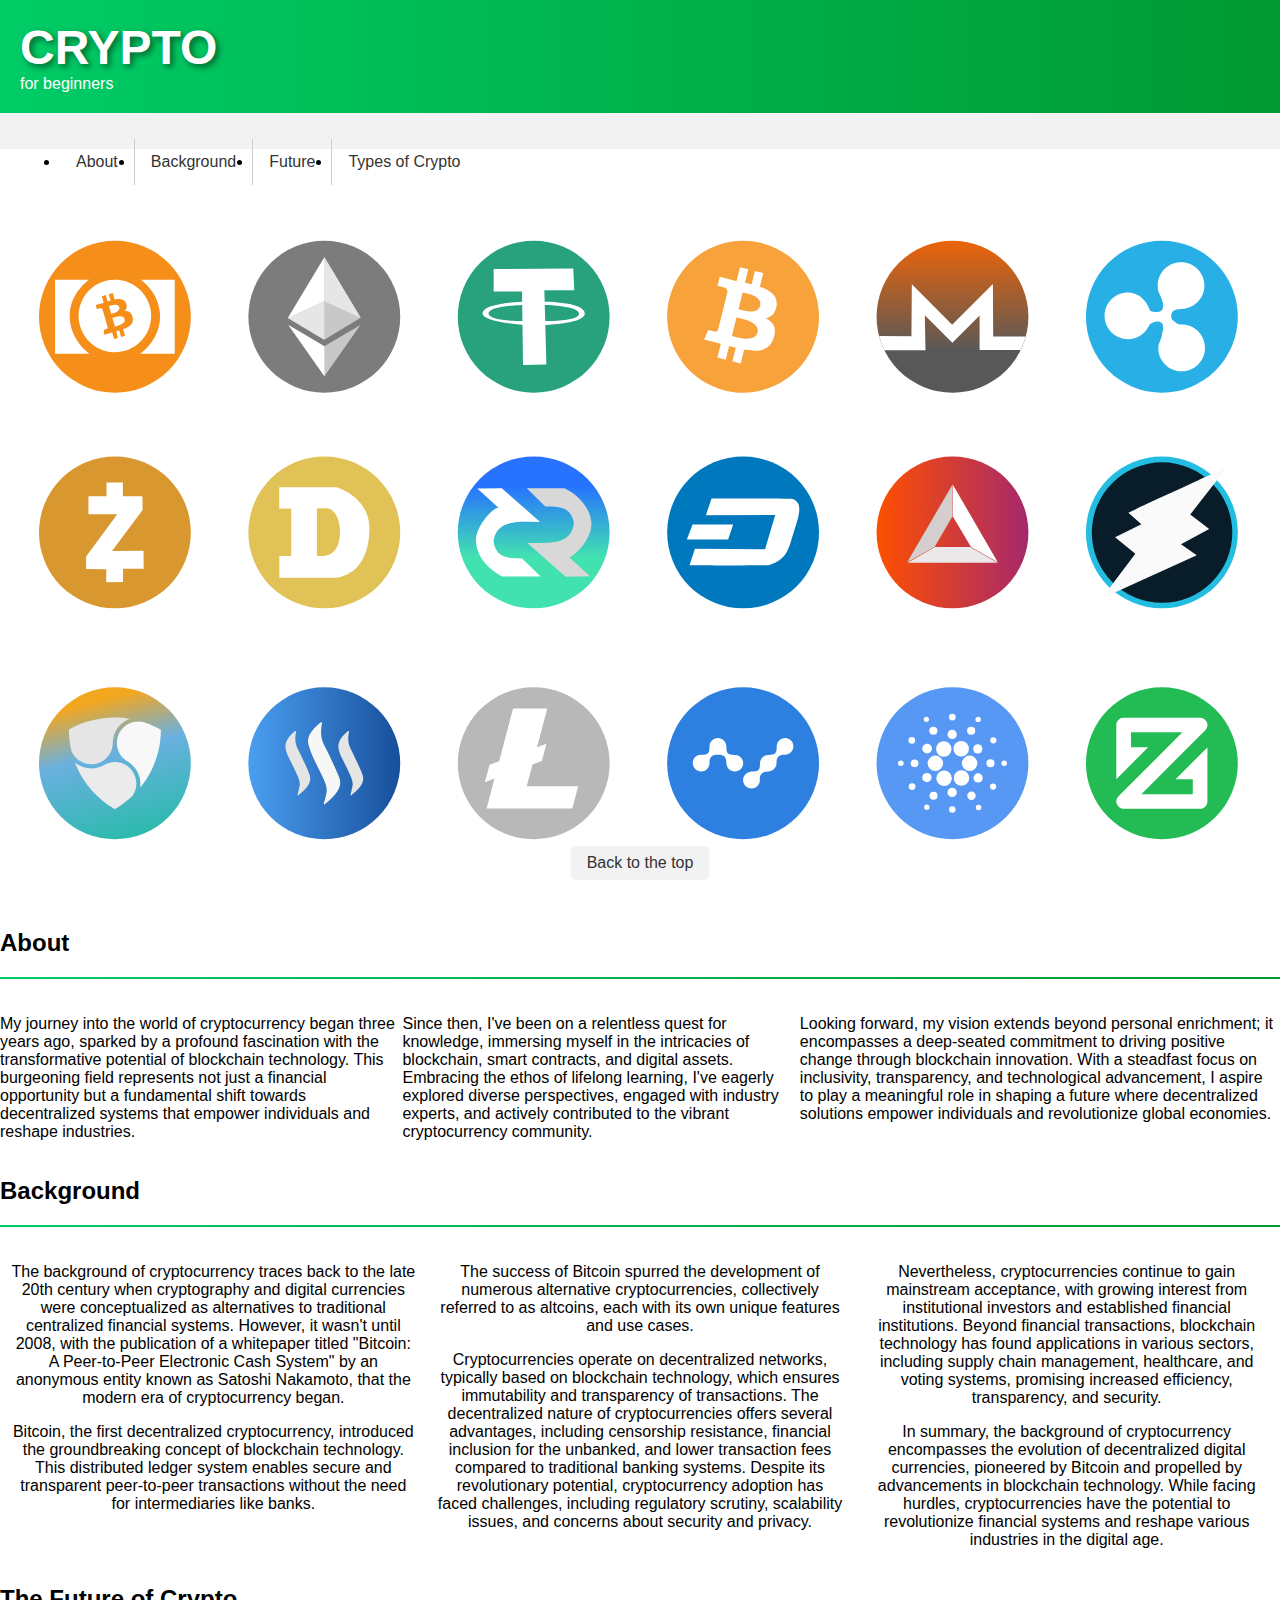
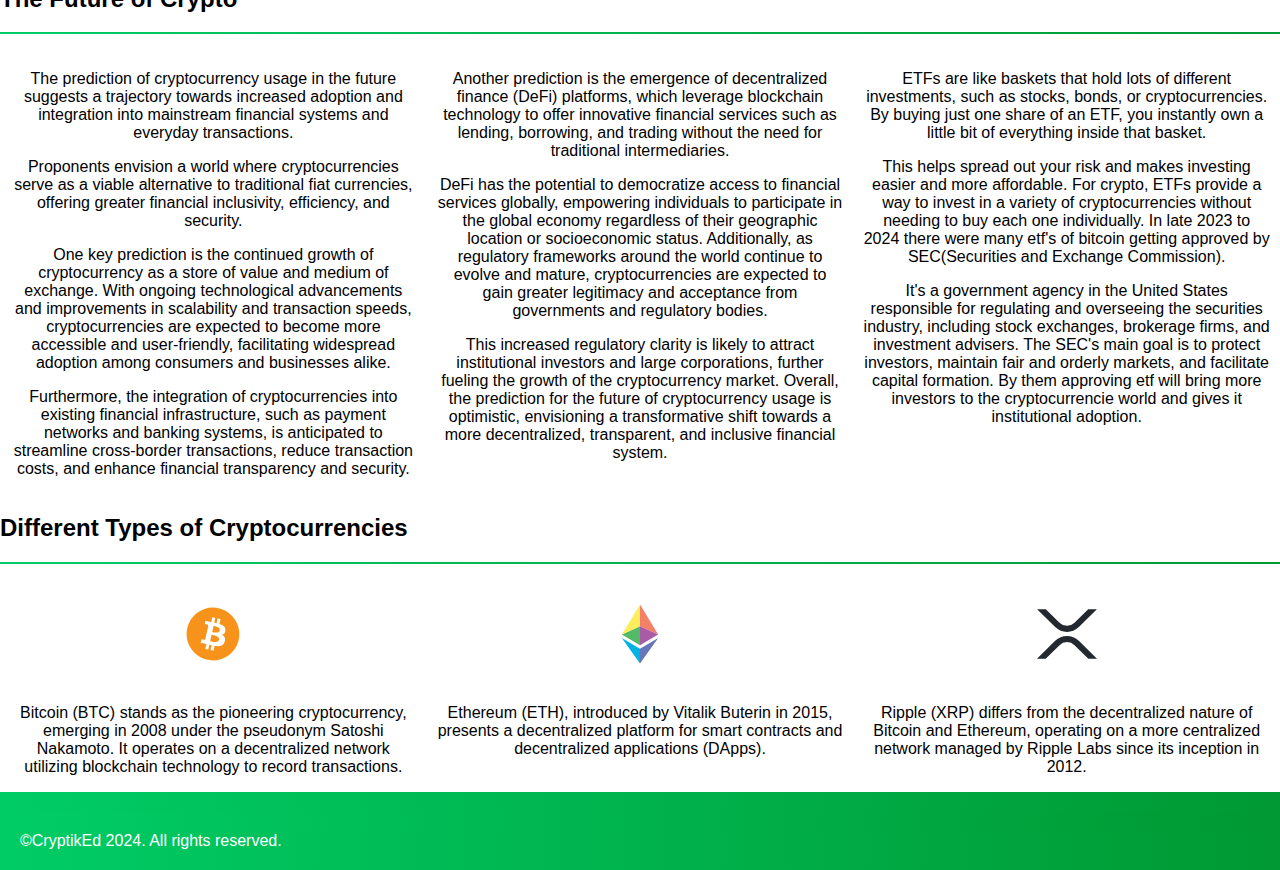
==== commit 95c79f3d: "Added a footer and designed according to my website.  Removed Back to top feature that was on every " ====
--- a/assets/index.html
+++ b/assets/index.html
@@ -26,7 +26,7 @@
       </li>
     </ul>
   </nav>
-  <img src="Cryptocurrenciesmainimage.svg" height="100%" width="100%" alt="Cryptocurrency Bitcoin" />
+  <img src="Cryptocurrenciesmainimage.svg" class="crypto-image" alt="Cryptocurrency Bitcoin" />
 
   <section id="about">
     <h2>About</h2>
@@ -45,7 +45,6 @@
         technological advancement, I aspire to play a meaningful role in shaping a future where decentralized solutions
         empower individuals and revolutionize global economies.</p>
     </div>
-    <a href="#" class="back-to-top">Back to the top</a>
   </section>
 
   <section id="background">
@@ -105,7 +104,6 @@
         </p>
       </div>
     </div>
-    <a href="#" class="back-to-top">Back to the top</a>
   </section>
 
   <section id="future">
@@ -150,7 +148,6 @@
           will bring more investors to the cryptocurrencie world and gives it institutional adoption.</p>
       </div>
     </div>
-    <a href="#" class="back-to-top">Back to the top</a>
   </section>
 
   <section id="types">
@@ -191,6 +188,10 @@
     </div>
     <a href="#" class="back-to-top">Back to the top</a>
   </section>
+  <footer>
+    <div class="footer-gradient"></div>
+    <div>&copy;CryptikEd 2024. All rights reserved.</div>
+  </footer>
 </body>
 
 </html>--- a/assets/styles.css
+++ b/assets/styles.css
@@ -1,24 +1,23 @@
-body {
+body{
     margin: 0;
     padding: 0;
     font-family: Arial, sans-serif;
  }
 
- header {
+ header, footer {
     background:linear-gradient(to right,#00cc66, #009933);
     color:white;
     text-align:left;
     padding:20px;
   }
 
-.headline{
+.headline, footer-gradient {
     font-size:48px;
     font-weight:bold;
     text-shadow:3px 3px 6px rgba(0,0,0,0.5);
   }
 
- .headline:hover::after{
-    content: attr(title);
+ .headline:hover::after {
     display: block;
     position: absolute;
     background: rgba(0, 0, 0, 0.8);
@@ -31,7 +30,7 @@
     transform: translateX(-50%);
   }
 
-  subheadline{
+  subheadline {
     font-size:16px;
     font-weight:bold;
     text-transform:lowercase;
@@ -71,9 +70,6 @@
     z-index: 1;
   }
 
-  nav li a:hover::after {
-    display: block;
-  }
 
   .page-area {
     padding: 20px;
@@ -91,15 +87,19 @@
   }
 
   .back-to-top {
+    position: fixed;
     display: inline-block;
     text-align: center;
     padding: 8px 16px;
     background-color: #f2f2f2;
     color: #333;
     text-decoration: none;
-    margin-top: 20px;
     border-radius: 5px;
     transition: background-color 0.3s ease;
+    z-index: 999;
+    bottom:20px;
+    left:50%;
+    transform:translateX(-50%);
   }
 
   .back-to-top:hover {
@@ -128,8 +128,12 @@
     text-align: left;
   }
 
-  .crypto-image {
-    display: block;
-    margin: 20px auto;
+  .crypto-image{
     max-width: 100%;
+    max-height:100%;
+  }
+
+  .footer-gradient {
+      height:20px;
+      background:linear-gradient(to right,#00cc66, #009933);
   }